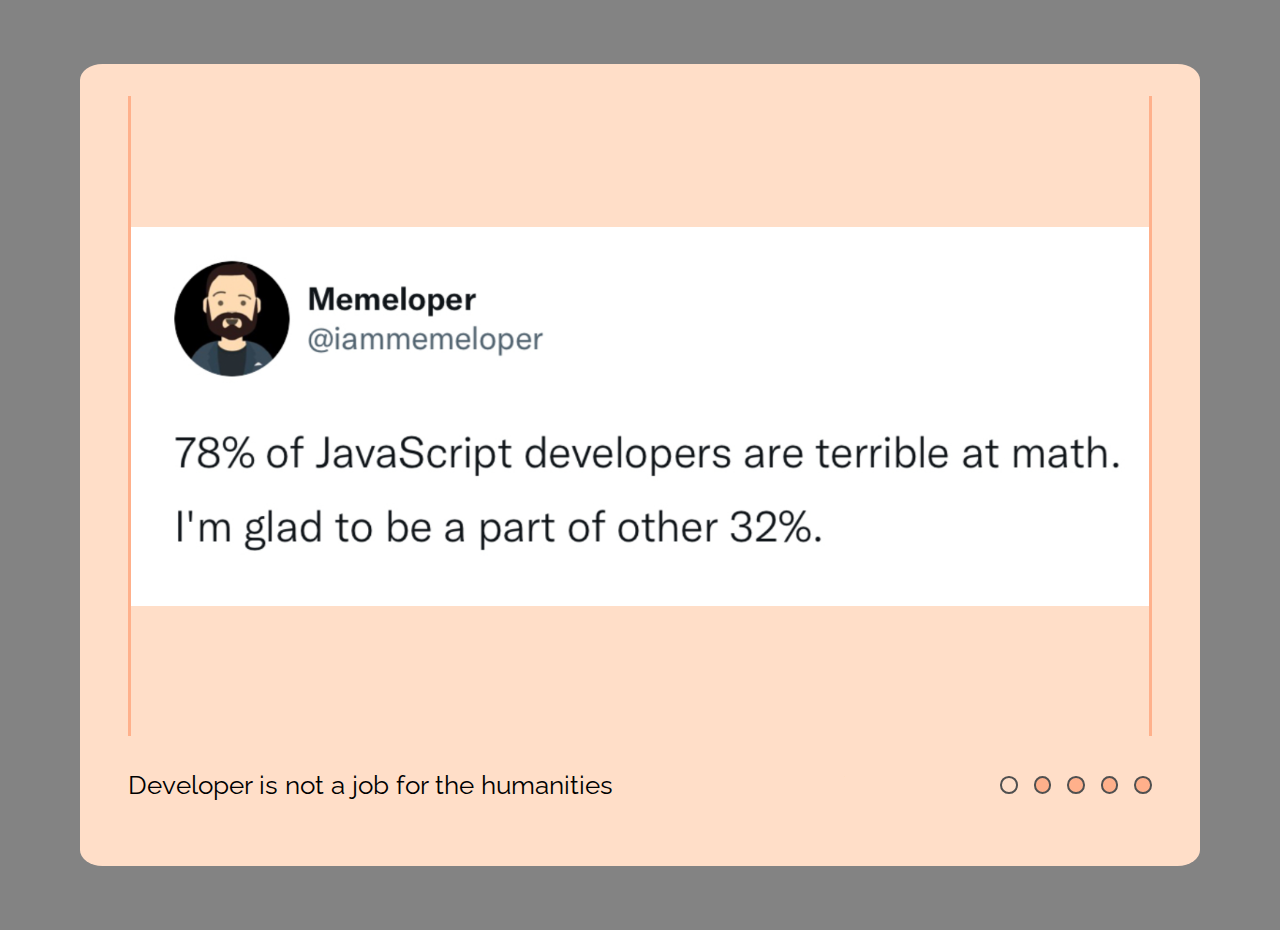
==== cssMemSlider/index.html @ 7433bab9 "fix: add folder for task (Sun, May 15, 2022 07:29:46 AM)" ====
<!DOCTYPE html>
<html lang="en">
<head>
    <meta charset="UTF-8">
    <meta http-equiv="X-UA-Compatible" content="IE=edge">
    <meta name="viewport" content="width=device-width, initial-scale=1.0">
    <title>Meme Slider</title>
    <link rel="stylesheet" href="style.css">
</head>
<body>
    <main class="main">
        <div class="slider">
            <div class="slides">
                <div class="slide img-1"></div>
                <div class="slide img-2"></div>
                <div class="slide img-3"></div>
                <div class="slide img-4"></div>
                <div class="slide img-5"></div>
            </div>
        </div>
        <div class="controls">
            <input type="radio" name="radio" id="s1" checked>
            <label class="control-label" for="s1">
                <span></span>
            </label>
            <input type="radio" name="radio" id="s2">
            <label class="control-label" for="s2">
                <span></span>
            </label>
            <input type="radio" name="radio" id="s3">
            <label class="control-label" for="s3">
                <span></span>
            </label>
            <input type="radio" name="radio" id="s4">
            <label class="control-label" for="s4">
                <span></span>
            </label>
            <input type="radio" name="radio" id="s5">
            <label class="control-label" for="s5">
                <span></span>
            </label>
        </div>
        <div class="descriptions-slider">
            <div class="descriptions">
                <p class="description">Developer is not a job for the humanities</p>
                <p class="description">Well, at least not support him</p>
                <p class="description">That moment when...</p>
                <p class="description">When you use part of someone else's code in your program</p>
                <p class="description">We all love RegExp</p>
            </div>
        </div>
    </main>
</body>
</html>
---- cssMemSlider/style.css ----
@import url('https://fonts.googleapis.com/css2?family=Raleway&display=swap');

* {
    margin: 0;
    padding: 0;
    font-family: 'Raleway', sans-serif;
    box-sizing: border-box;
}

body {
    background-color: #838383;
}

input {
    display: none;
}

.main {
    max-width: 70rem;
    background-color: #ffdec8;
    border-radius: 2%;
    margin: 4rem auto;
    padding: 2em 3em 4em;
    display: flex;
    flex-wrap: wrap;
    align-items: center;
}

.slider {
    width: 100%;
    margin-bottom: 2rem;
    overflow: hidden;
    border-right: 0.2rem solid #ffb08b;
    border-left: 0.2rem solid #ffb08b;
}

.slides,
.descriptions {
    width: 500%;
    display: flex;
    align-items: center;
}

.slide {
    display: block;
    height: 40rem;
    width: 100%;
    background-position: center;
    background-repeat: no-repeat;
    background-size: contain;
}

.img-1 {
    background-image: url(./assets/img/meme_1.png);
}

.img-2 {
    background-image: url(./assets/img/meme_2.png);
}

.img-3 {
    background-image: url(./assets/img/meme_3.png);
}

.img-4 {
    background-image: url(./assets/img/meme_4.png);
}

.img-5 {
    background-image: url(./assets/img/meme_5.png);
}

.controls {
    order: 1;
    margin-left: auto;
    display: flex;
}

.control-label {
    padding: 0.5rem;
    cursor: pointer;
}

.control-label:last-child {
    padding-right: 0;
}

.control-label:hover > span {
    background-color: #ffffff;
    border-color: #ffffff;
}

.control-label:active > span {
    background-color: #505050;
    border-color: #505050;
}

input:checked + .control-label > span {
    background-color: transparent;
}

input:checked + .control-label:hover > span {
    border-color: #ffffff;
}

.control-label span {
    display: block;
    width: 1.1rem;
    height: 1.1rem;
    border-radius: 50%;
    background-color: #ffb08b;
    border: 0.13rem solid #505050;
    transition: 0.3s;
}

.descriptions-slider {
    width: 70%;
    overflow: hidden;
}

.description {
    width: 100%;
    font-size: 1.6em;
}
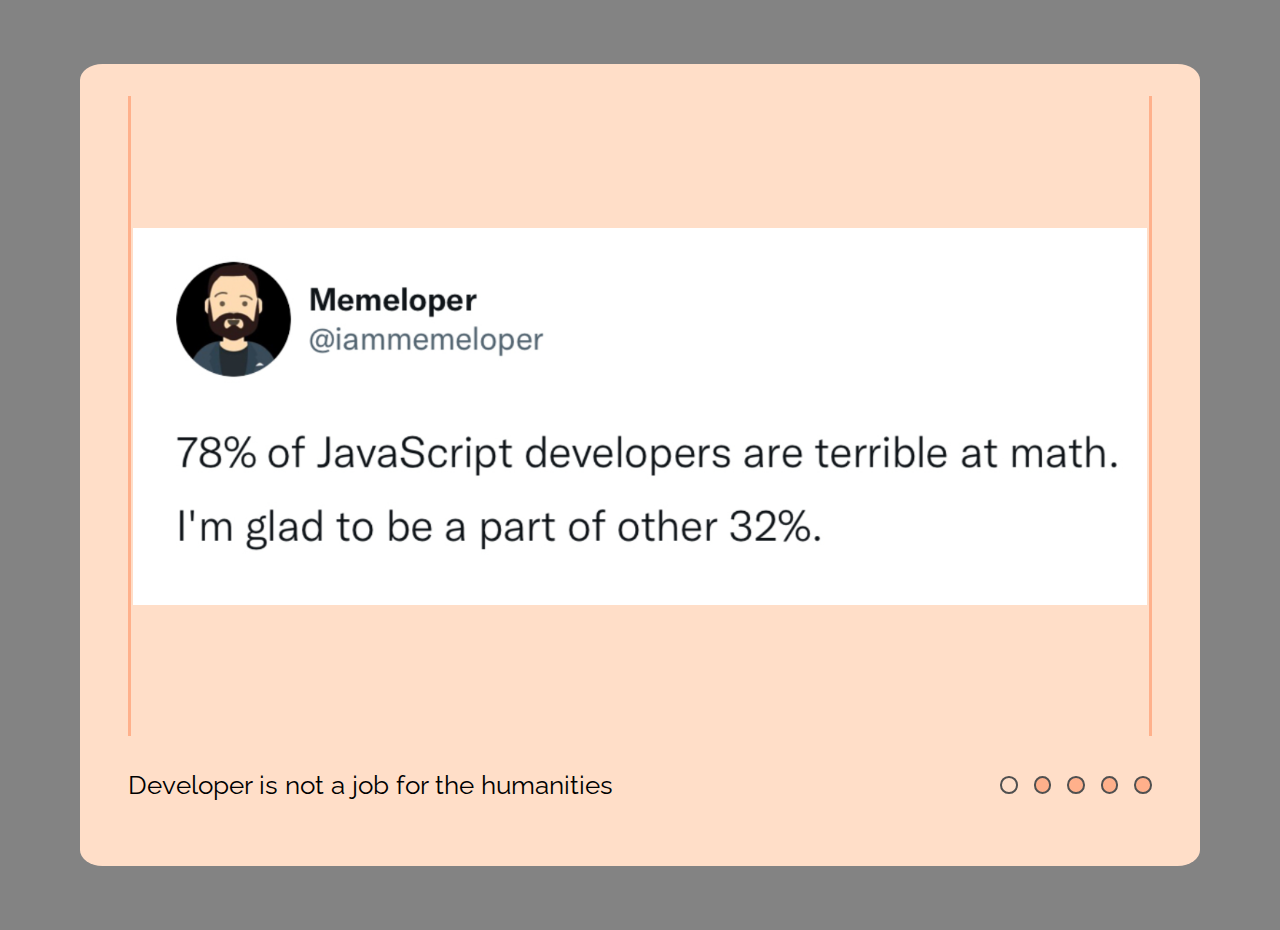
==== commit 18e780f8: "feat: add move for slider (Mon, May 16, 2022 06:51:41 PM)" ====
--- a/cssMemSlider/index.html
+++ b/cssMemSlider/index.html
@@ -9,6 +9,11 @@
 </head>
 <body>
     <main class="main">
+        <input type="radio" name="radio" id="s1" checked>
+        <input type="radio" name="radio" id="s2">
+        <input type="radio" name="radio" id="s3">
+        <input type="radio" name="radio" id="s4">
+        <input type="radio" name="radio" id="s5">
         <div class="slider">
             <div class="slides">
                 <div class="slide img-1"></div>
@@ -19,23 +24,18 @@
             </div>
         </div>
         <div class="controls">
-            <input type="radio" name="radio" id="s1" checked>
             <label class="control-label" for="s1">
                 <span></span>
             </label>
-            <input type="radio" name="radio" id="s2">
             <label class="control-label" for="s2">
                 <span></span>
             </label>
-            <input type="radio" name="radio" id="s3">
             <label class="control-label" for="s3">
                 <span></span>
             </label>
-            <input type="radio" name="radio" id="s4">
             <label class="control-label" for="s4">
                 <span></span>
             </label>
-            <input type="radio" name="radio" id="s5">
             <label class="control-label" for="s5">
                 <span></span>
             </label>
@@ -43,10 +43,10 @@
         <div class="descriptions-slider">
             <div class="descriptions">
                 <p class="description">Developer is not a job for the humanities</p>
-                <p class="description">Well, at least not support him</p>
-                <p class="description">That moment when...</p>
-                <p class="description">When you use part of someone else's code in your program</p>
-                <p class="description">We all love RegExp</p>
+                <p class="description"><code>console.log</code> is never too much</p>
+                <p class="description">When you were asked to write a function at the interview...</p>
+                <p class="description">We all love RegEx</p>
+                <p class="description">My ability to keep within deadlines</p>
             </div>
         </div>
     </main>
--- a/cssMemSlider/style.css
+++ b/cssMemSlider/style.css
@@ -1,4 +1,4 @@
-@import url('https://fonts.googleapis.com/css2?family=Raleway&display=swap');
+@import url('https://fonts.googleapis.com/css2?family=Raleway:wght@400;500;600&display=swap');
 
 * {
     margin: 0;
@@ -9,6 +9,7 @@
 
 body {
     background-color: #838383;
+    /* padding: 0 2rem; */
 }
 
 input {
@@ -39,12 +40,14 @@
     width: 500%;
     display: flex;
     align-items: center;
+    transition: .5s;
 }
 
 .slide {
     display: block;
     height: 40rem;
     width: 100%;
+    margin: 0 0.1rem;
     background-position: center;
     background-repeat: no-repeat;
     background-size: contain;
@@ -81,6 +84,16 @@
     cursor: pointer;
 }
 
+.control-label span {
+    display: block;
+    width: 1.1rem;
+    height: 1.1rem;
+    border-radius: 50%;
+    background-color: #ffb08b;
+    border: 0.13rem solid #505050;
+    transition: 0.3s;
+}
+
 .control-label:last-child {
     padding-right: 0;
 }
@@ -95,24 +108,6 @@
     border-color: #505050;
 }
 
-input:checked + .control-label > span {
-    background-color: transparent;
-}
-
-input:checked + .control-label:hover > span {
-    border-color: #ffffff;
-}
-
-.control-label span {
-    display: block;
-    width: 1.1rem;
-    height: 1.1rem;
-    border-radius: 50%;
-    background-color: #ffb08b;
-    border: 0.13rem solid #505050;
-    transition: 0.3s;
-}
-
 .descriptions-slider {
     width: 70%;
     overflow: hidden;
@@ -122,3 +117,48 @@
     width: 100%;
     font-size: 1.6em;
 }
+
+code {
+    font-weight: 600;
+}
+
+#s1:checked ~ .controls .control-label[for='s1'] > span,
+#s2:checked ~ .controls .control-label[for='s2'] > span,
+#s3:checked ~ .controls .control-label[for='s3'] > span,
+#s4:checked ~ .controls .control-label[for='s4'] > span,
+#s5:checked ~ .controls .control-label[for='s5'] > span {
+    background-color: transparent;
+}
+
+#s1:checked ~ .controls .control-label[for='s1']:hover > span,
+#s2:checked ~ .controls .control-label[for='s2']:hover > span,
+#s3:checked ~ .controls .control-label[for='s3']:hover > span,
+#s4:checked ~ .controls .control-label[for='s4']:hover > span,
+#s5:checked ~ .controls .control-label[for='s5']:hover > span {
+    border-color: #ffffff;
+}
+
+#s1:checked ~ .slider > .slides,
+#s1:checked ~ .descriptions-slider > .descriptions {
+    transform: translateX(0);
+}
+
+#s2:checked ~ .slider > .slides,
+#s2:checked ~ .descriptions-slider > .descriptions {
+    transform: translateX(-20%);
+}
+
+#s3:checked ~ .slider > .slides,
+#s3:checked ~ .descriptions-slider > .descriptions {
+    transform: translateX(-40%);
+}
+
+#s4:checked ~ .slider > .slides,
+#s4:checked ~ .descriptions-slider > .descriptions {
+    transform: translateX(-60%);
+}
+
+#s5:checked ~ .slider > .slides,
+#s5:checked ~ .descriptions-slider > .descriptions {
+    transform: translateX(-80%);
+}
